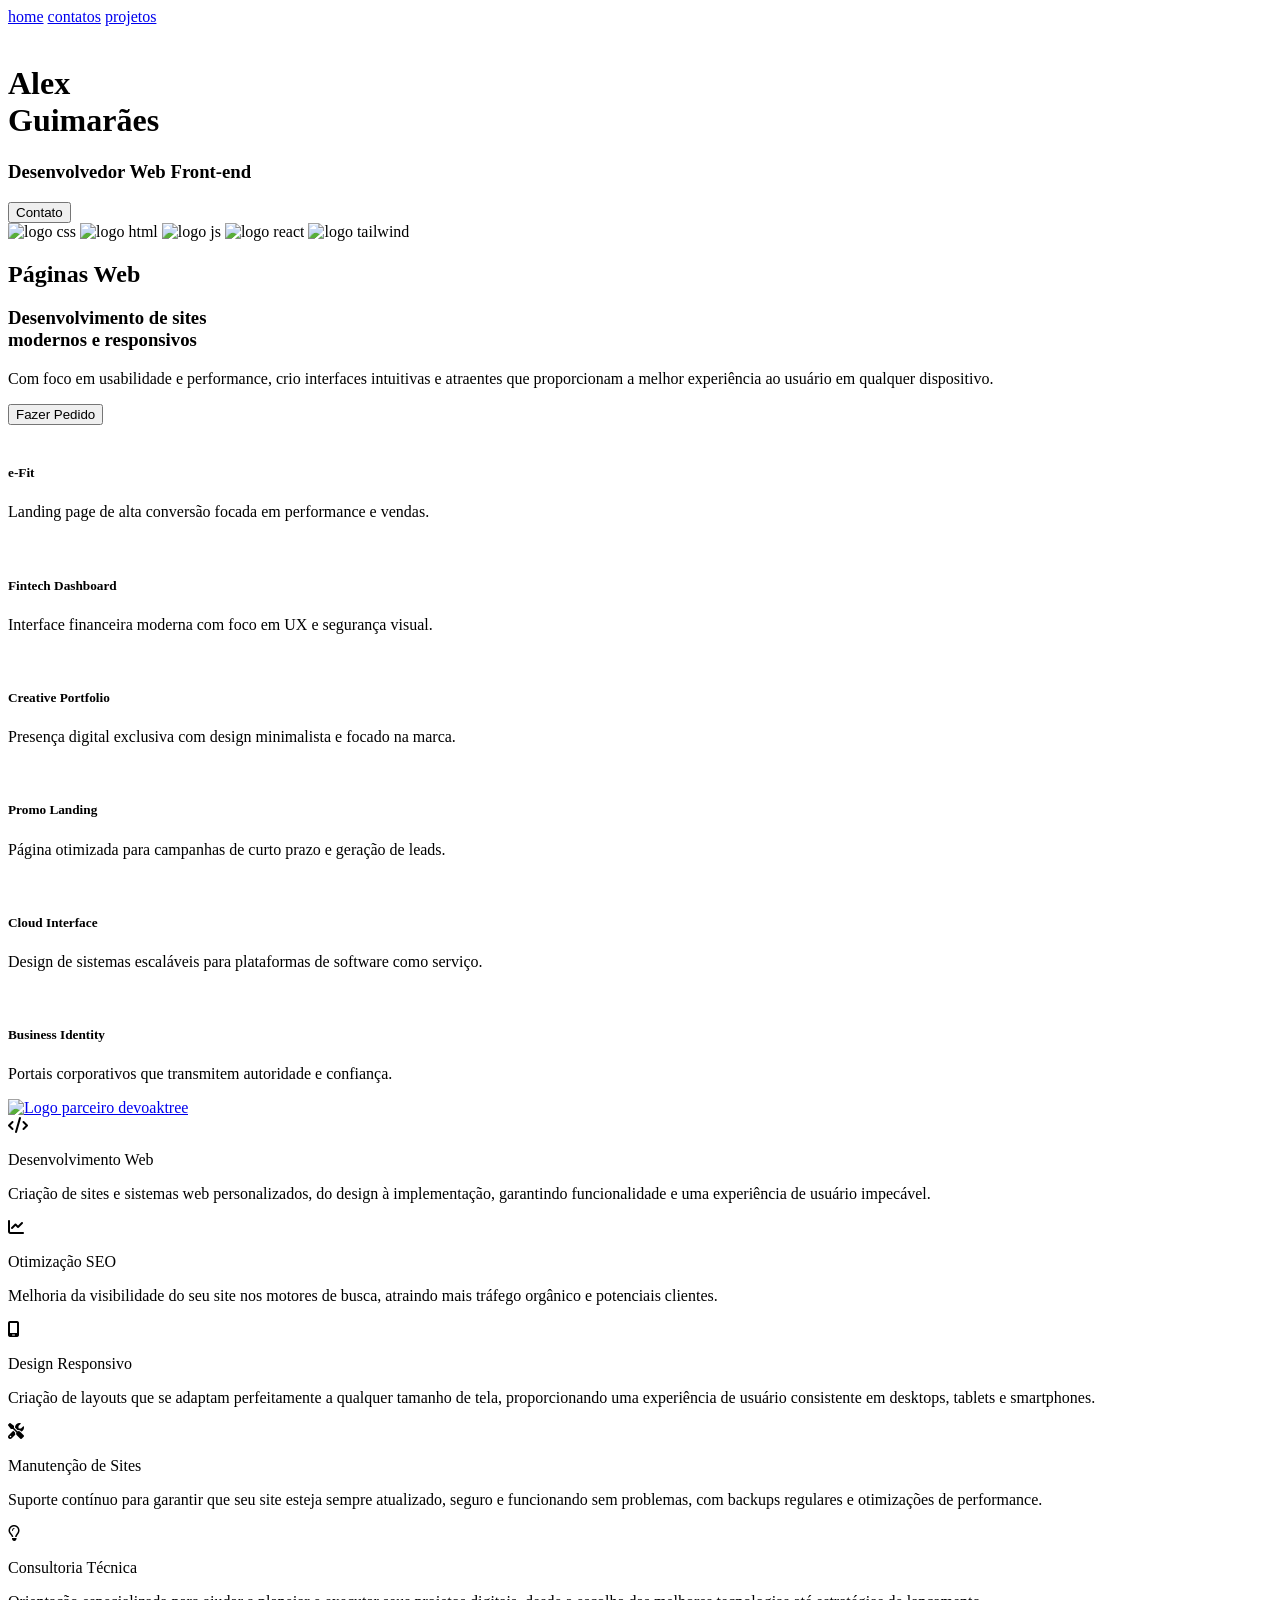
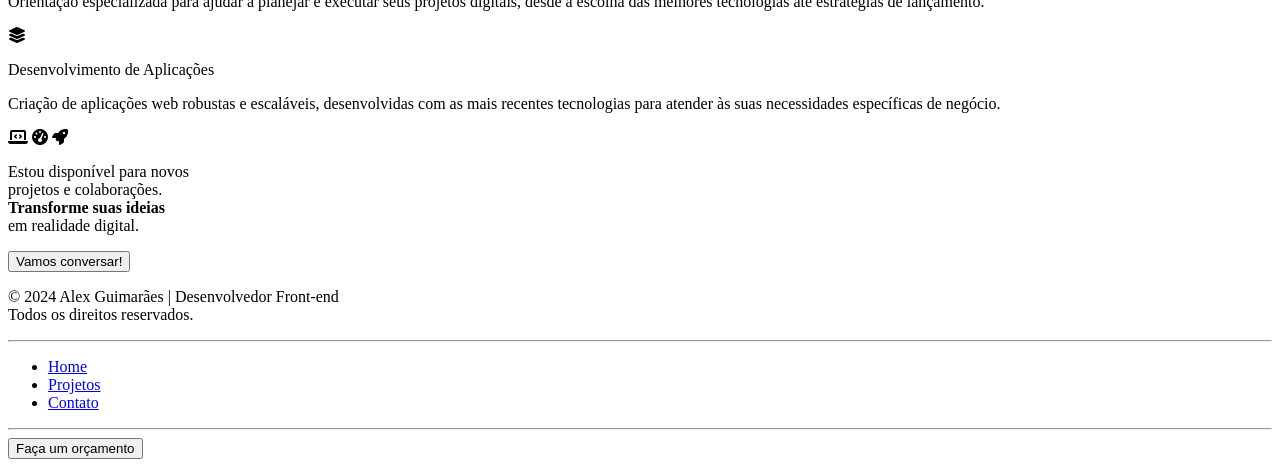
==== index.html @ 0262640a "Html" ====
<!DOCTYPE html>
<html lang="en">

<head>
    <meta charset="UTF-8">
    <meta name="viewport" content="width=device-width, initial-scale=1.0">
    <link rel="stylesheet" href="\css\style.css">
    <link rel="preconnect" href="https://fonts.googleapis.com">
    <link rel="preconnect" href="https://fonts.gstatic.com" crossorigin>
    <link href="https://fonts.googleapis.com/css2?family=Montserrat:ital,wght@0,100..900;1,100..900&display=swap"
        rel="stylesheet">
    <link rel="stylesheet" href="https://cdnjs.cloudflare.com/ajax/libs/font-awesome/6.5.0/css/all.min.css">


    <title>Document</title>
</head>

<body>
    <nav class="navbar">
        <a class="btnh" href="#inicio">home</a>
        <a class="btnh" href="#section5">contatos</a>
        <a class="btnh" href="#paginas">projetos</a>


    </nav>
    <main>
        <div class="inicio" id="inicio">

            <div class="foto">
                <img class="fooo" src="src\images\fotop.png" alt="">

            </div>


            <div class="textoStart">
                <h1 class="tituloStart"> Alex <br> Guimarães</h1>
                <h3 class="subtituloStart">Desenvolvedor Web <span class="destaque">Front-end</span></h3>
                <button class="btn-contato">Contato</button>
            </div>


        </div>

        <div class="tecnologias">
            <img class="lg" src="src\images\template profile css.svg" alt="logo css">
            <img class="lg" src="src\images\template profile html.svg" alt="logo html">
            <img class="lg" src="src\images\template profile js.svg" alt="logo js">
            <img class="lg" src="src\images\template profile bootstrap.svg" alt="logo react">
            <img class="lg" src="src\images\template profile tailwind.svg" alt="logo tailwind">
        </div>

        <div class="section2 paginas" id="paginas">


            <div class="texto">
                <h2 class="tituloPag"> Páginas Web</h2>
                <h3 class="subtituloPag">Desenvolvimento de <span class="destaque">sites</span> <br> modernos e
                    responsivos
                </h3>

                <p id="descricao">Com foco em usabilidade e performance, crio interfaces intuitivas e atraentes que
                    proporcionam a melhor experiência ao usuário em qualquer dispositivo.</p>

                <div class="btn-model">
                   <a class="btn-p" href="https://wa.me/5591984378212"> <button class="projSee">Fazer Pedido</button>
                </div></a>
            </div>
            <div class="imagem-site">

                <div class="projeto">
                    <img src="src/images/slide1.png" alt="">
                    <h5 class="titulogrid">e-Fit</h5>
                    <p>Landing page de alta conversão focada em performance e vendas.</p>

                </div>
                <div class="projeto">
                    <img src="src/images/slide2.png" alt="">
                    <h5 class="titulogrid">Fintech Dashboard</h5>
                    <p>Interface financeira moderna com foco em UX e segurança visual.</p>
                </div>
                <div class="projeto">
                    <img src="src/images/slide3.png" alt="">
                    <h5 class="titulogrid">Creative Portfolio</h5>
                    <p>Presença digital exclusiva com design minimalista e focado na marca.</p>
                </div>
                <div class="projeto">
                    <img src="src/images/slide4.png" alt="">
                    <h5 class="titulogrid">Promo Landing</h5>
                    <p>Página otimizada para campanhas de curto prazo e geração de leads.</p>
                </div>
                <div class="projeto">
                    <img src="src/images/slide5.png" alt="">
                    <h5 class="titulogrid">Cloud Interface</h5>
                    <p>Design de sistemas escaláveis para plataformas de software como serviço.</p>
                </div>
                <div class="projeto">
                    <img src="src/images/slide6.png" alt="">
                    <h5 class="titulogrid">Business Identity</h5>
                    <p>Portais corporativos que transmitem autoridade e confiança.</p>
                </div>

            </div>
        </div>


        <div class="section3 faixa-parceiro">
            <a href="https://devoaktree.com.br/" target="_blank"><img src="src\images\LOGO devoak.svg"
                    alt="Logo parceiro devoaktree"></a>
        </div>


        <div class="section4 servicos">

            <div class="cards">
                <div class="card">
                    <i id="icon" class="fa-solid fa-code"></i>
                    <p class="dec-title">Desenvolvimento Web</p>
                    <p class="decicon">Criação de sites e sistemas web personalizados, do design à implementação,
                        garantindo funcionalidade e uma experiência de usuário impecável.</p>
                </div>

                <div class="card">

                    <i id="icon" class="fa-solid fa-chart-line"></i>
                    <p class="dec-title">Otimização SEO</p>
                    <p class="decicon">Melhoria da visibilidade do seu site nos motores de busca, atraindo mais tráfego
                        orgânico e potenciais clientes.</p>
                </div>
                <div class="card">
                    <i id="icon" class="fa-solid fa-mobile-screen"></i>
                    <p class="dec-title">Design Responsivo</p>
                    <p class="decicon">Criação de layouts que se adaptam perfeitamente a qualquer tamanho de tela,
                        proporcionando uma experiência de usuário consistente em desktops, tablets e smartphones.</p>
                </div>
                <div class="card">
                    <i id="icon" class="fa-solid fa-screwdriver-wrench"></i>
                    <p class="dec-title">Manutenção de Sites</p>
                    <p class="decicon">Suporte contínuo para garantir que seu site esteja sempre atualizado, seguro e
                        funcionando sem problemas, com backups regulares e otimizações de performance.</p>
                </div>

                <div class="card">
                    <i id="icon" class="fa-regular fa-lightbulb"></i>
                    <p class="dec-title">Consultoria Técnica</p>
                    <p class="decicon">Orientação especializada para ajudar a planejar e executar seus projetos
                        digitais, desde a escolha das melhores tecnologias até estratégias de lançamento.</p>
                </div>
                <div class="card">
                    <i id="icon" class="fa-solid fa-layer-group"></i>
                    <p class="dec-title">Desenvolvimento de Aplicações</p>
                    <p class="decicon">Criação de aplicações web robustas e escaláveis, desenvolvidas com as mais
                        recentes tecnologias para atender às suas necessidades específicas de negócio.</p>
                </div>
            </div>


        </div>
        <div class="section5 contatos" id="section5">

            <!-- <div class="lado1">
                <h2 class="titulo-contatos">Entre em Contato</h2>

                <div class="form">
                    <input type="text" placeholder="Nome"><br>
                    <input type="email" placeholder="Email"><br>
                    <input type="tel" placeholder="Telefone"><br>
                    <input type="text" placeholder="Mensagem"><br>
                    <button class="btn-act" type="submit">Enviar Mensagem</button>
                </div>
            </div>-->


            <div class="iconesContato">
                <i class="fa-solid fa-laptop-code"></i>
                <i id="icon2" class="fa-solid fa-gauge-high"></i>
                <i class="fa-solid fa-rocket"></i>
            </div>


            <div class="lado2">
                <p class="descricao-contatos">Estou disponível para novos <br> projetos e colaborações. <br>
                    <strong class="destaque">
                        Transforme suas ideias</strong> <br> em realidade digital.
                </p>
                <a class="btn-ctt" href="https://wa.me/5591984378212" target="_blank"><button class="btn-act">Vamos
                    conversar!</button></a>
            </div>

        </div>
        <footer>
            <div class="ftext">
                <p class="texto-footer">© 2024 Alex Guimarães | <span>Desenvolvedor Front-end</span> <br> Todos os direitos reservados.</p>
            </div>

            
            <hr>

            <div class="infos">
                <div class="links-uteis">
                    <ul>
                        <li><a class="btnh" href="#inicio">Home</a></li>
                        <li><a class="btnh" href="#paginas">Projetos</a></li>
                        <li><a class="btnh" href="#section5">Contato</a></li>
                    </ul>
                </div>
                <div class="contato-footer"></div>
            </div>

            <hr>

            <div class="contato">

               <a href="https://wa.me/5591984378212" target="_blank"> <button class="btn-act">Faça um orçamento</button></a>
            </div>




        </footer>
        </div>
    </main>
</body>

</html>
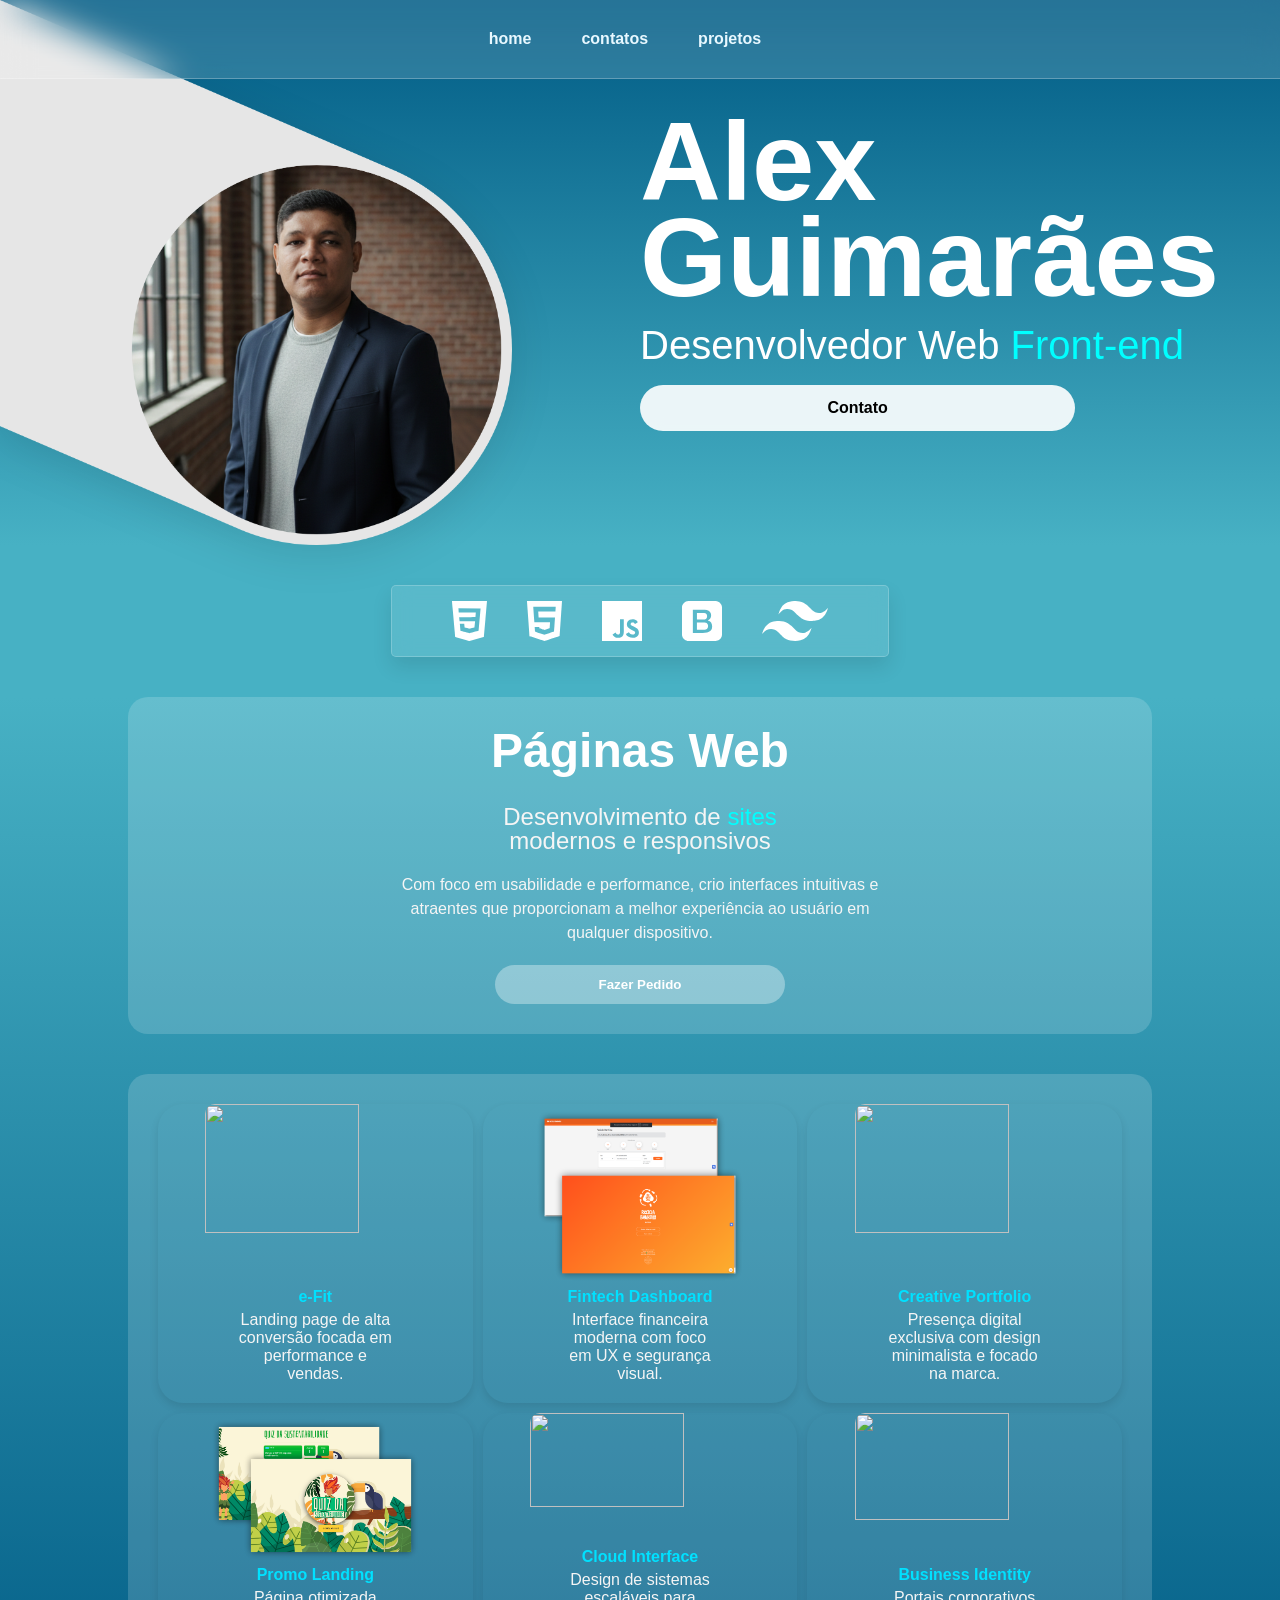
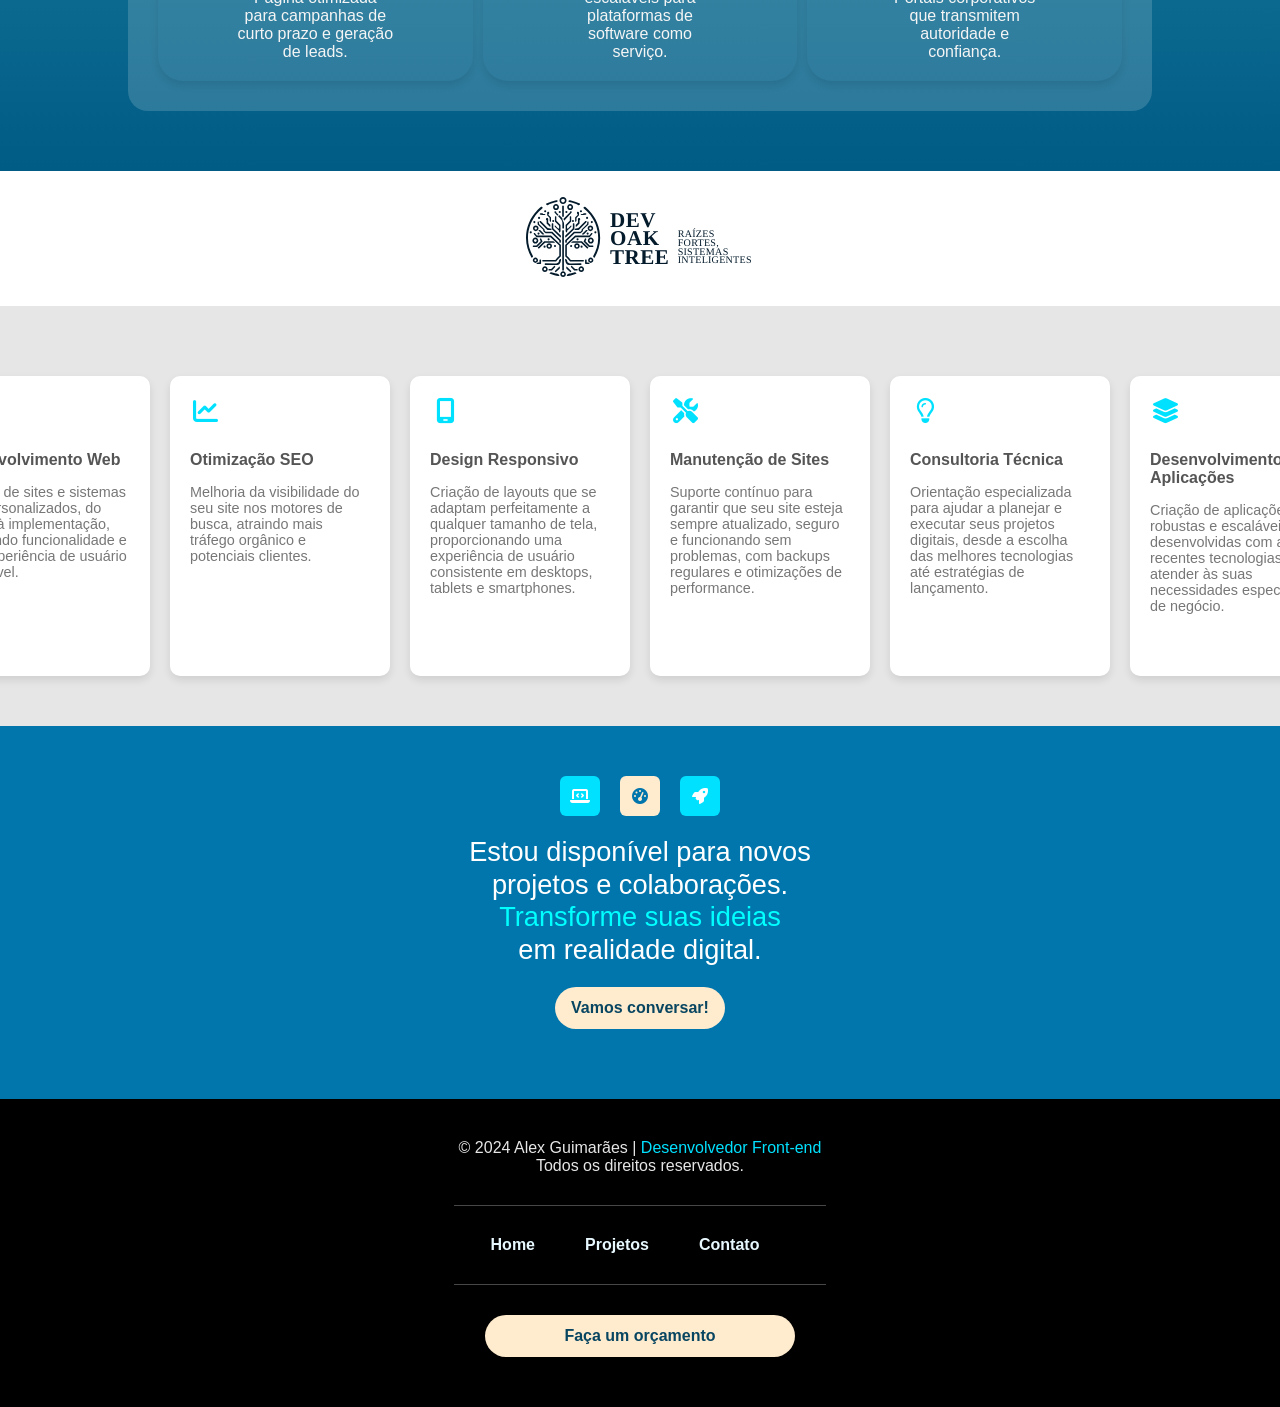
==== commit e30bfad8: "Change document language from English to Portuguese" ====
--- a/index.html
+++ b/index.html
@@ -1,5 +1,5 @@
 <!DOCTYPE html>
-<html lang="en">
+<html lang="pt-br">
 
 <head>
     <meta charset="UTF-8">
@@ -35,18 +35,19 @@
             <div class="textoStart">
                 <h1 class="tituloStart"> Alex <br> Guimarães</h1>
                 <h3 class="subtituloStart">Desenvolvedor Web <span class="destaque">Front-end</span></h3>
-                <button class="btn-contato">Contato</button>
+               <a class="btn-contat" href="https://wa.me/5591984378212" target="_blank"><button class="btn-contato">Contato</button></a> 
             </div>
 
 
         </div>
 
         <div class="tecnologias">
-            <img class="lg" src="src\images\template profile css.svg" alt="logo css">
+            <div class="tec"><img class="lg" src="src\images\template profile css.svg" alt="logo css">
             <img class="lg" src="src\images\template profile html.svg" alt="logo html">
             <img class="lg" src="src\images\template profile js.svg" alt="logo js">
             <img class="lg" src="src\images\template profile bootstrap.svg" alt="logo react">
-            <img class="lg" src="src\images\template profile tailwind.svg" alt="logo tailwind">
+            <img class="lg" src="src\images\template profile tailwind.svg" alt="logo tailwind"></div>
+            
         </div>
 
         <div class="section2 paginas" id="paginas">
@@ -221,4 +222,4 @@
     </main>
 </body>
 
-</html>+</html>
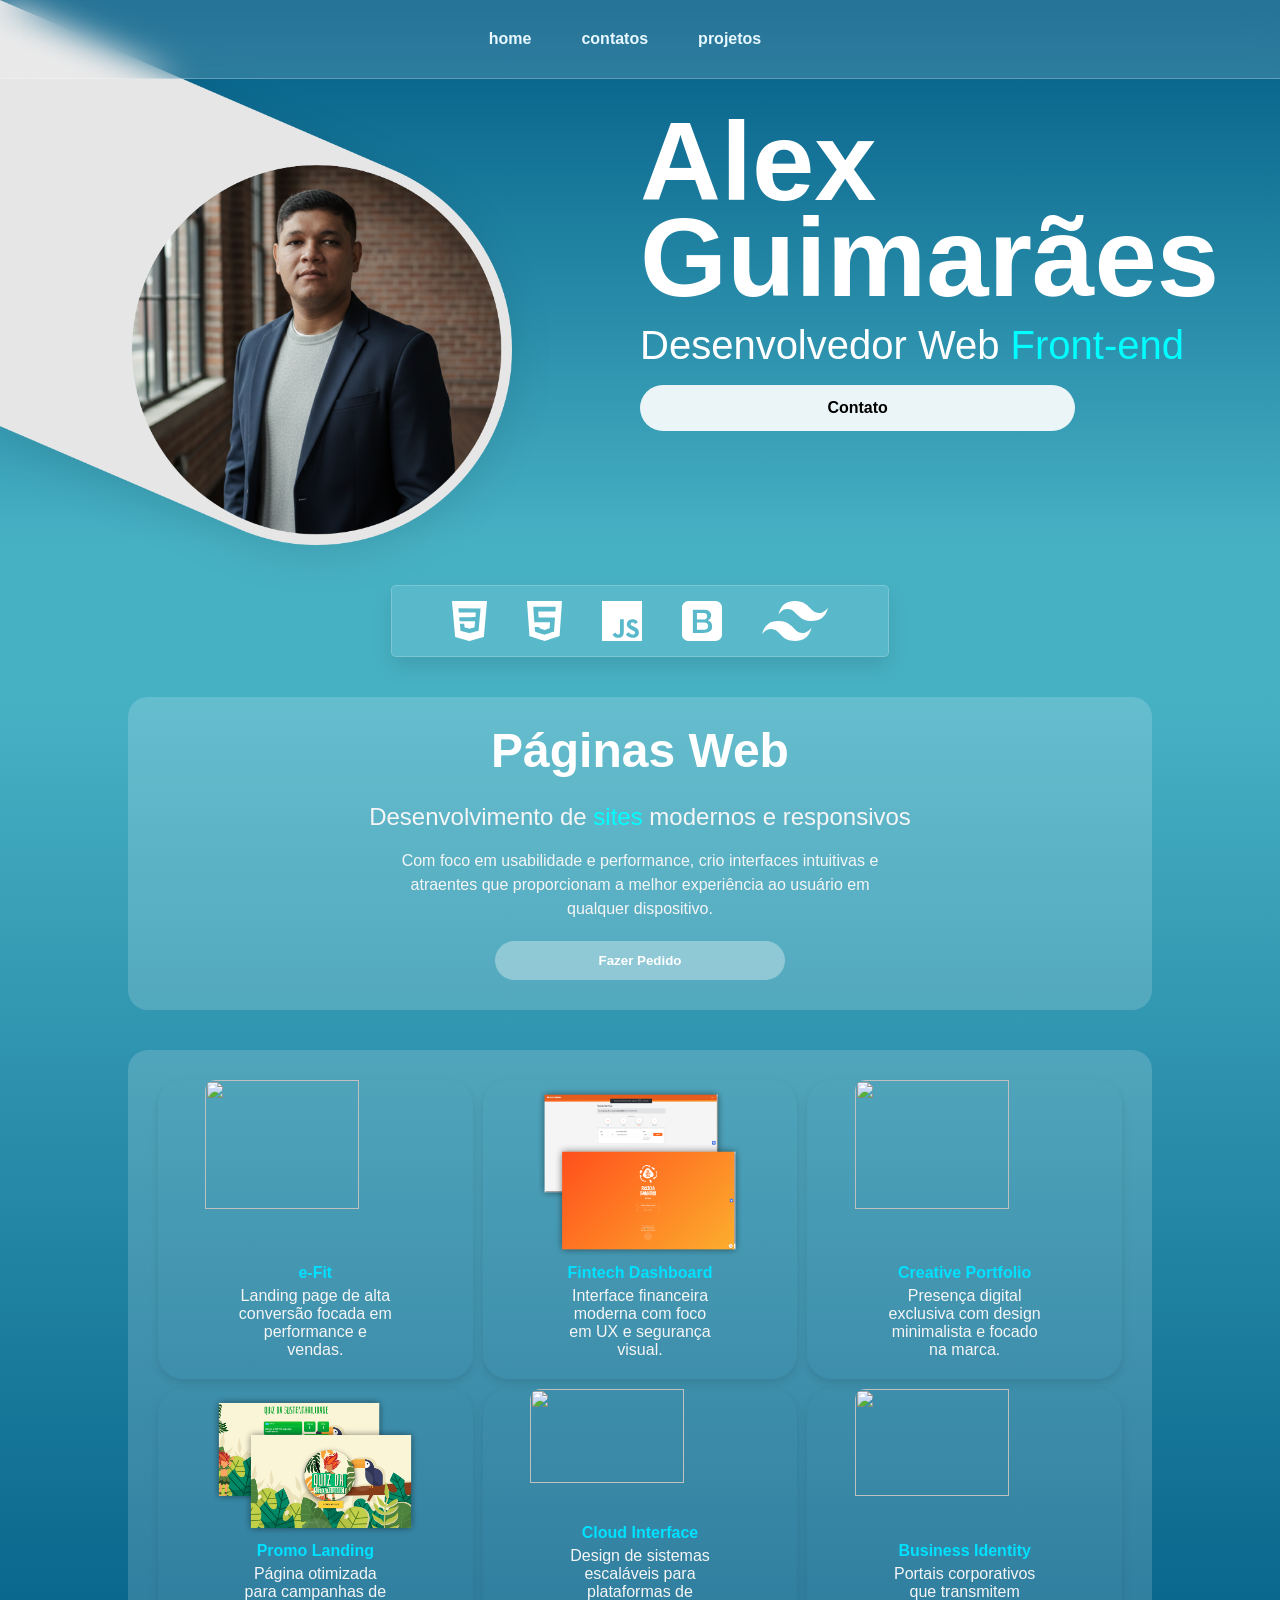
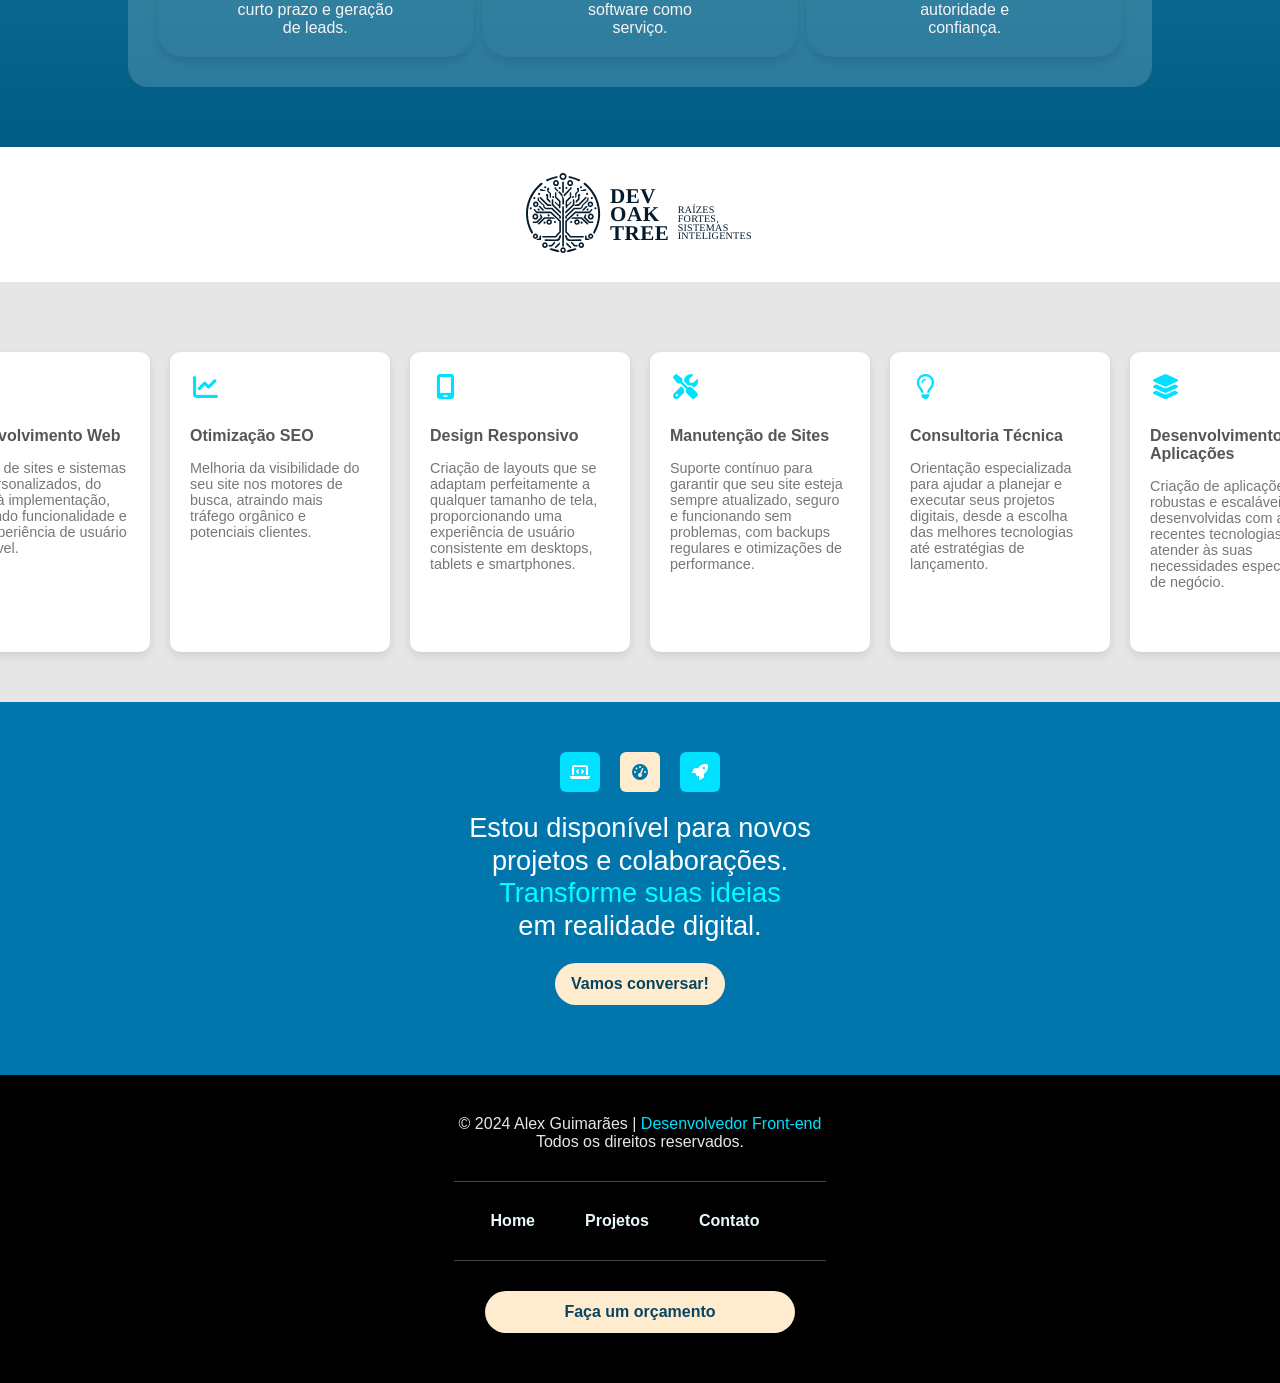
==== commit 22ce60cd: "Update index.html" ====
--- a/index.html
+++ b/index.html
@@ -12,7 +12,7 @@
     <link rel="stylesheet" href="https://cdnjs.cloudflare.com/ajax/libs/font-awesome/6.5.0/css/all.min.css">
 
 
-    <title>Document</title>
+    <title>Alex Guimarães | Dev Front-End</title>
 </head>
 
 <body>
@@ -55,7 +55,7 @@
 
             <div class="texto">
                 <h2 class="tituloPag"> Páginas Web</h2>
-                <h3 class="subtituloPag">Desenvolvimento de <span class="destaque">sites</span> <br> modernos e
+                <h3 class="subtituloPag">Desenvolvimento de <span class="destaque">sites</span> modernos e
                     responsivos
                 </h3>
 
@@ -223,3 +223,5 @@
 </body>
 
 </html>
+
+
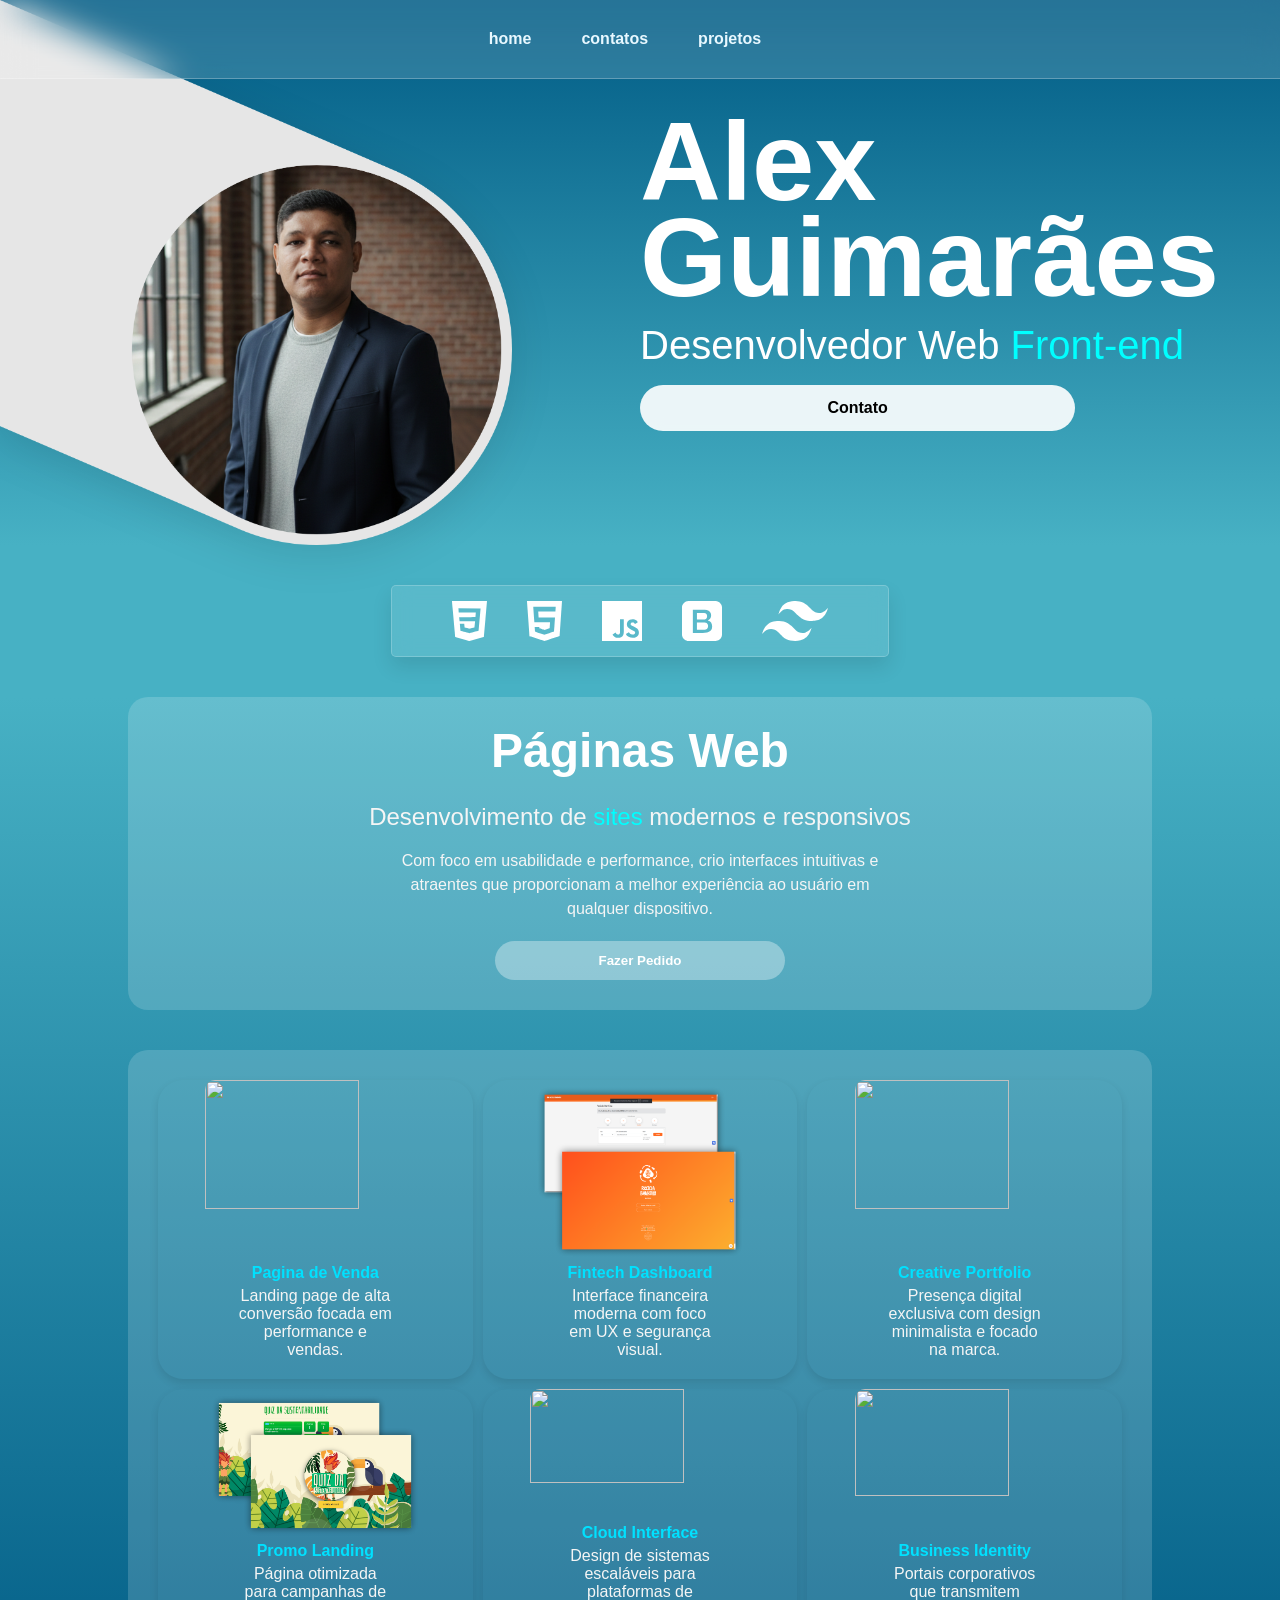
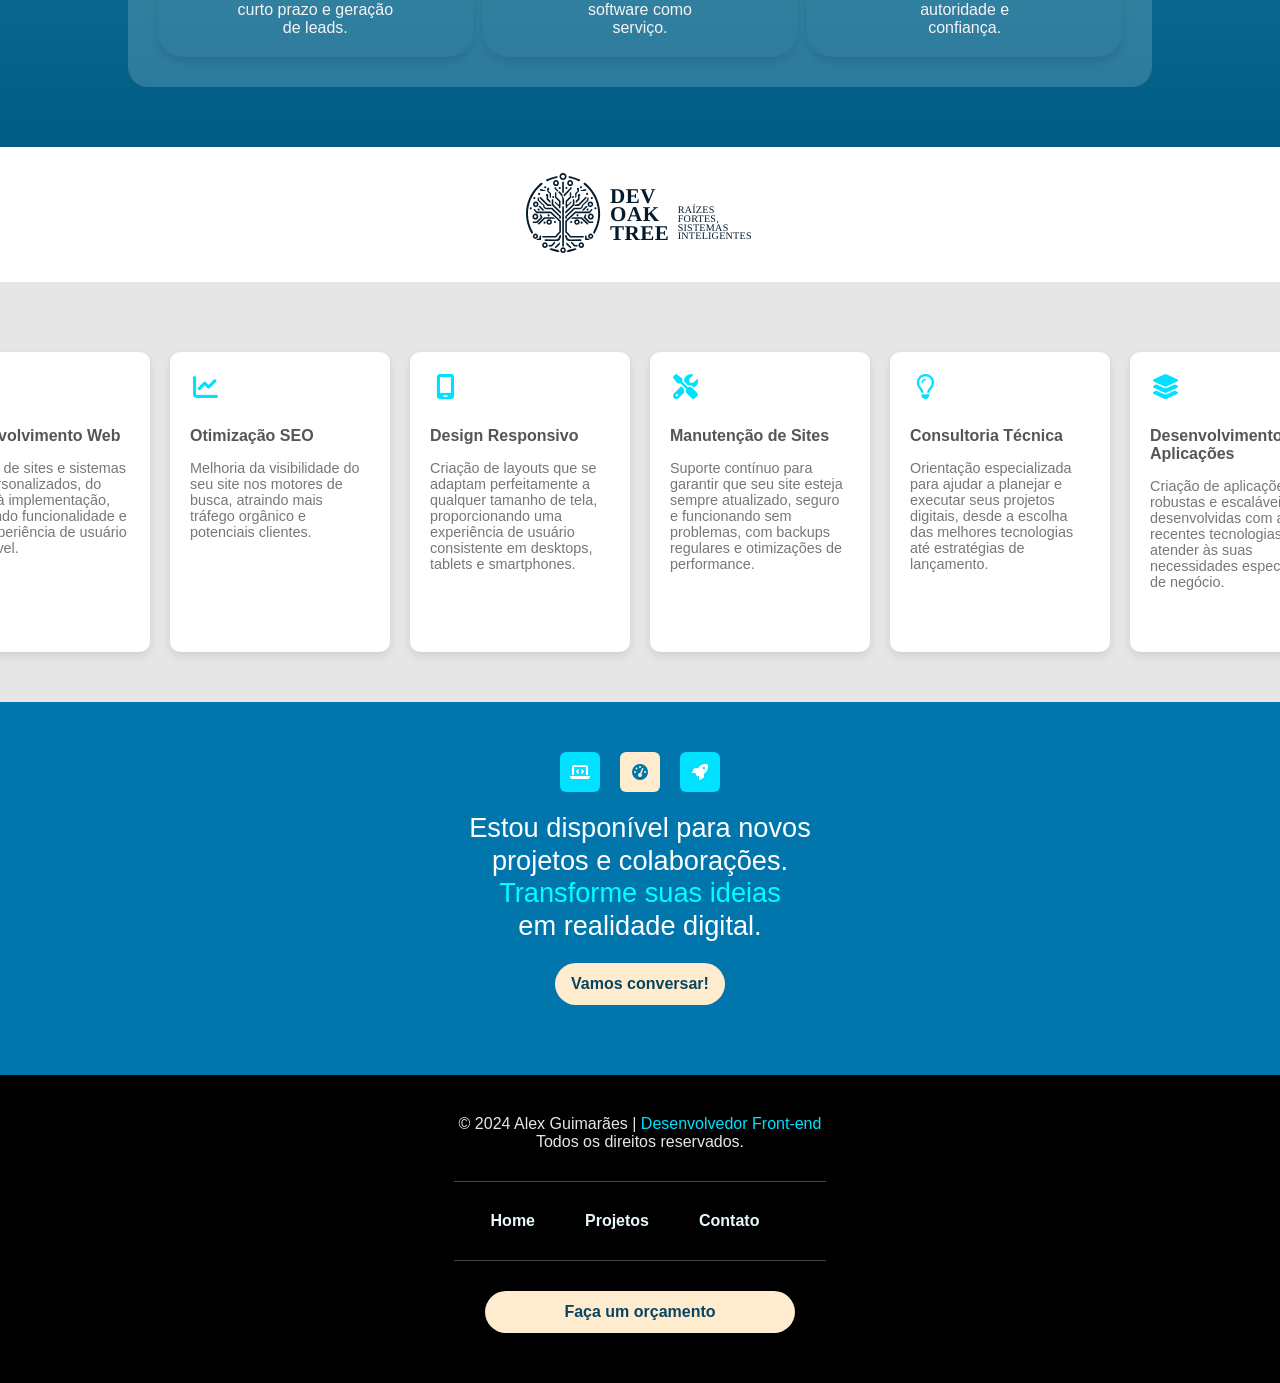
==== commit ef7a4bf8: "Update index.html" ====
--- a/index.html
+++ b/index.html
@@ -70,7 +70,7 @@
 
                 <div class="projeto">
                     <img src="src/images/slide1.png" alt="">
-                    <h5 class="titulogrid">e-Fit</h5>
+                    <h5 class="titulogrid">Pagina de Venda</h5>
                     <p>Landing page de alta conversão focada em performance e vendas.</p>
 
                 </div>
@@ -225,3 +225,4 @@
 </html>
 
 
+
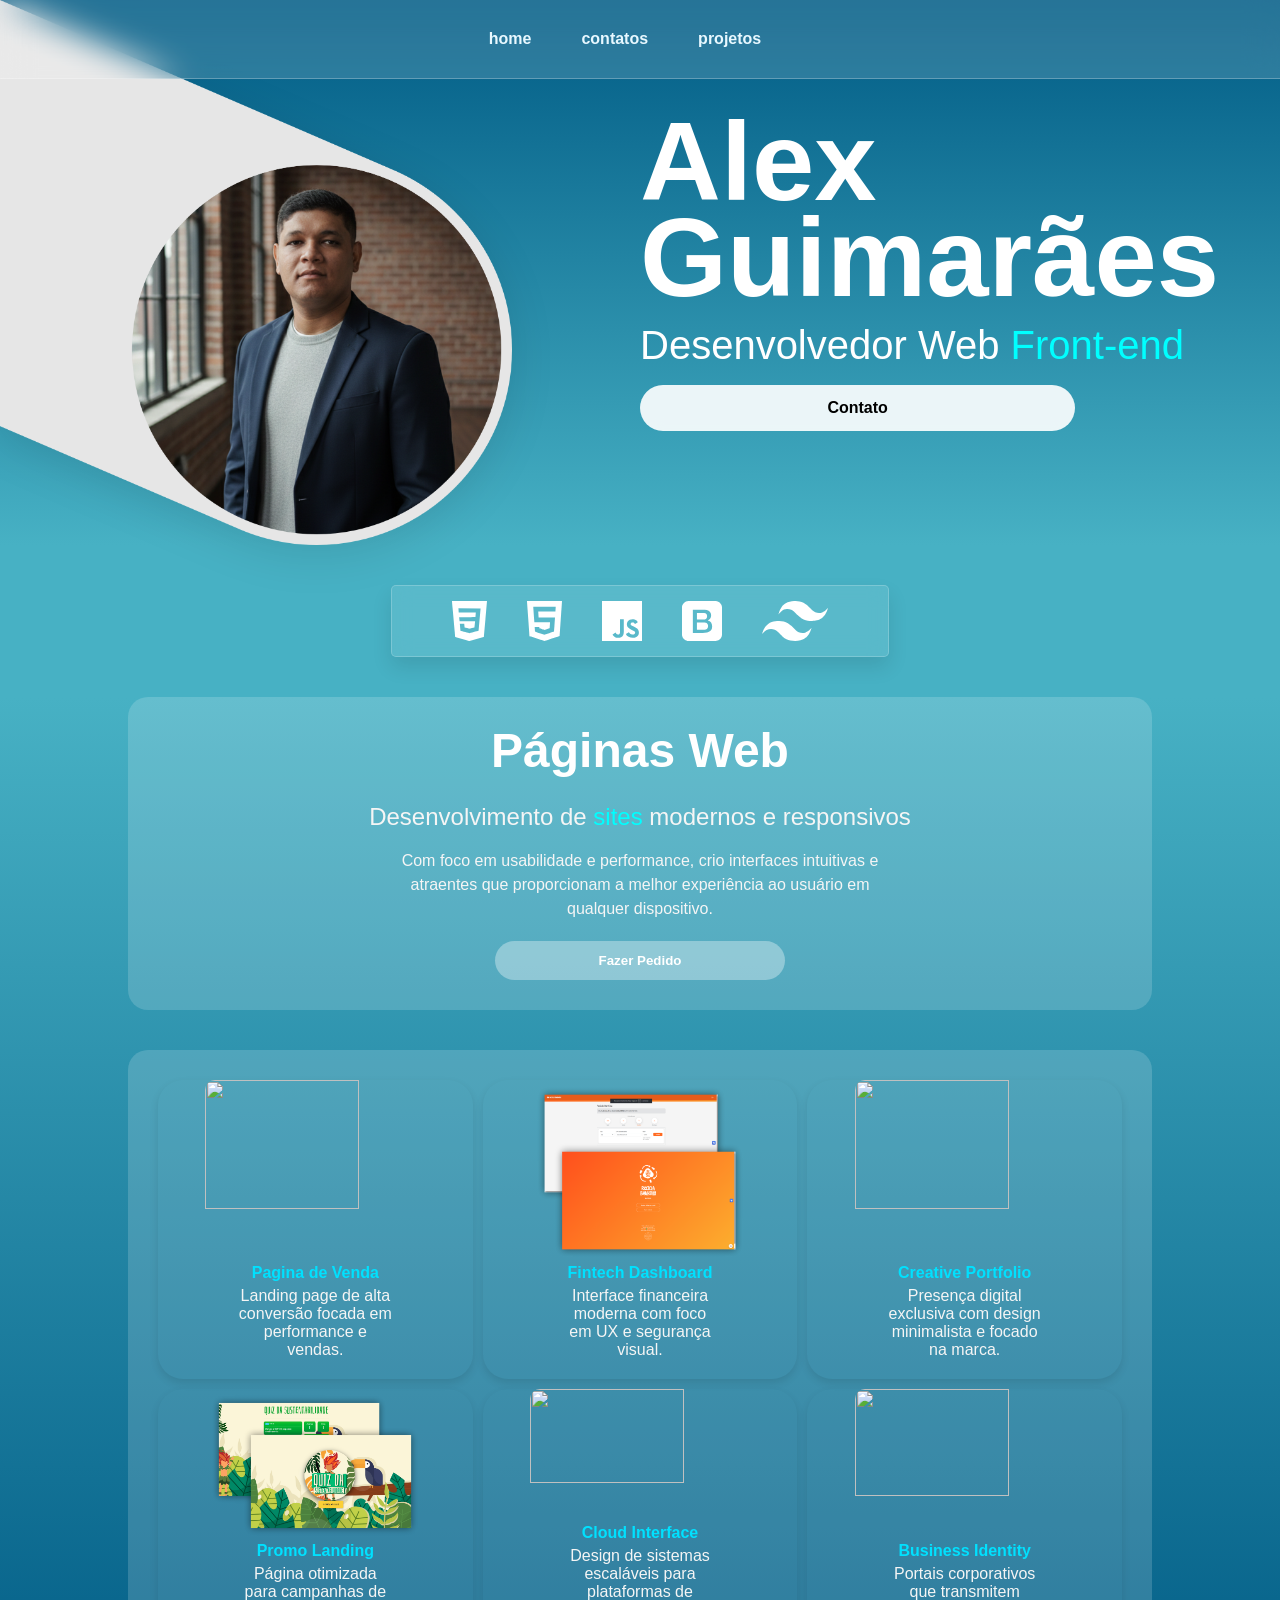
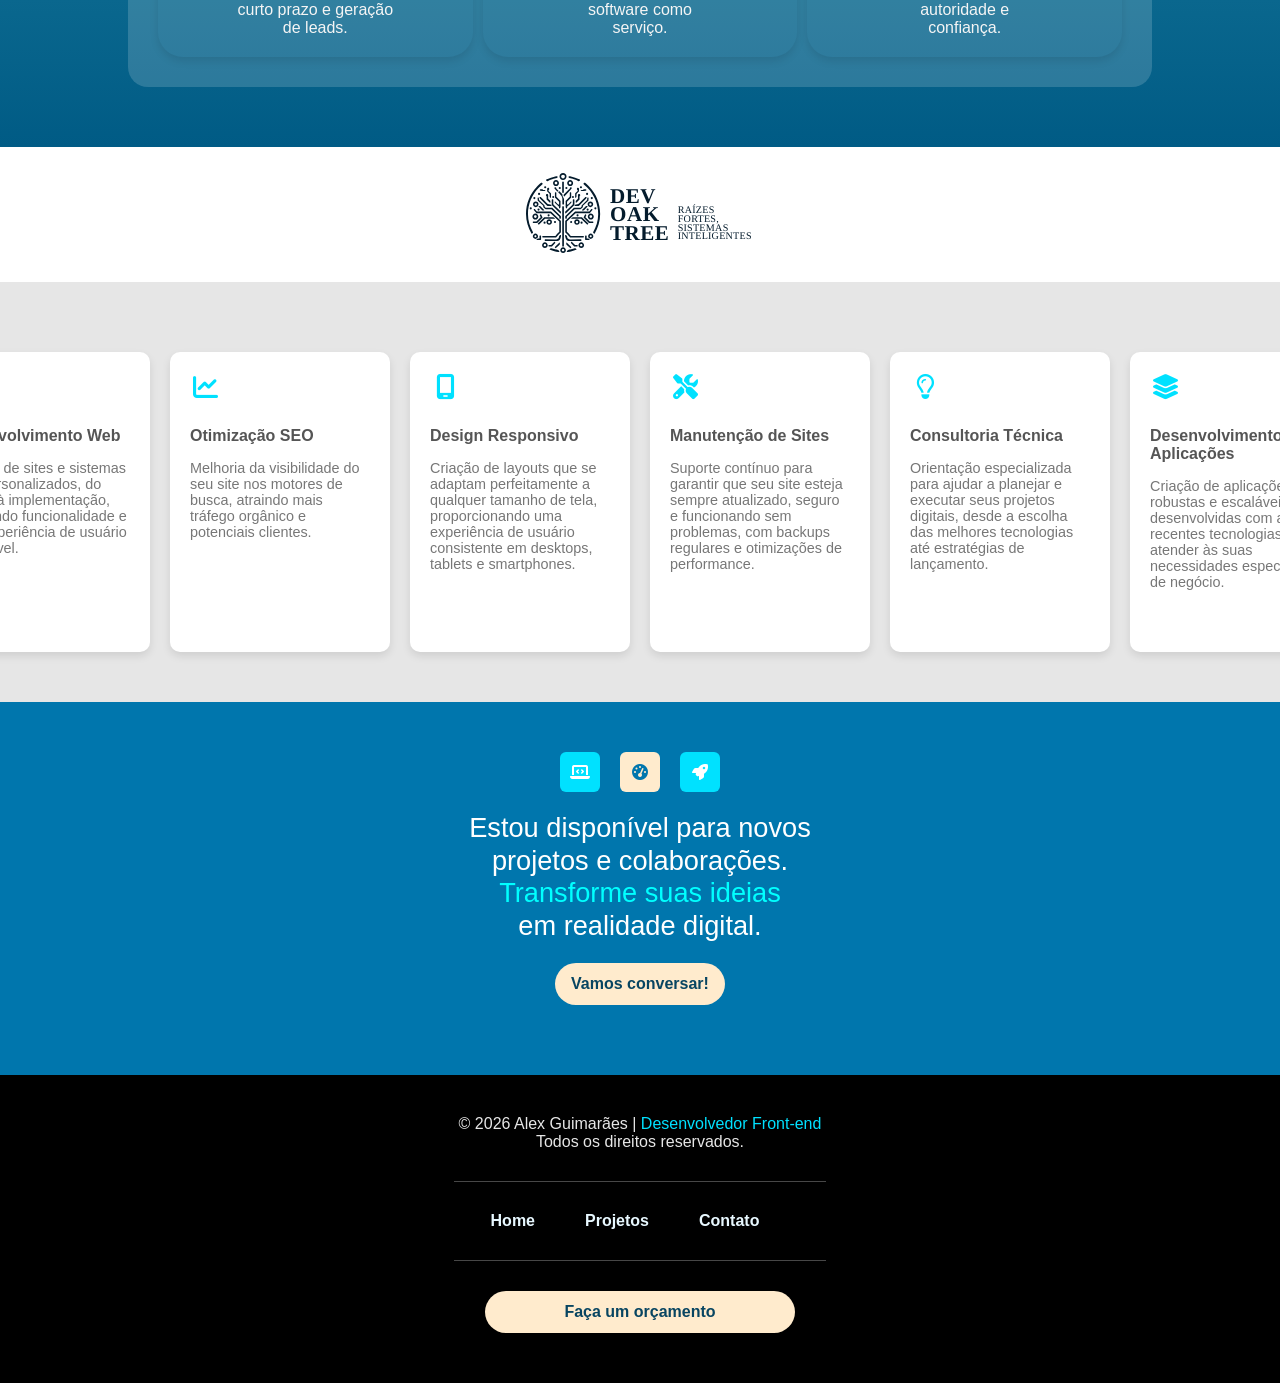
==== commit ba521c64: "Fix HTML structure and update footer year" ====
--- a/index.html
+++ b/index.html
@@ -190,7 +190,7 @@
         </div>
         <footer>
             <div class="ftext">
-                <p class="texto-footer">© 2024 Alex Guimarães | <span>Desenvolvedor Front-end</span> <br> Todos os direitos reservados.</p>
+                <p class="texto-footer">© 2026 Alex Guimarães | <span>Desenvolvedor Front-end</span> <br> Todos os direitos reservados.</p>
             </div>
 
             
@@ -226,3 +226,4 @@
 
 
 
+
